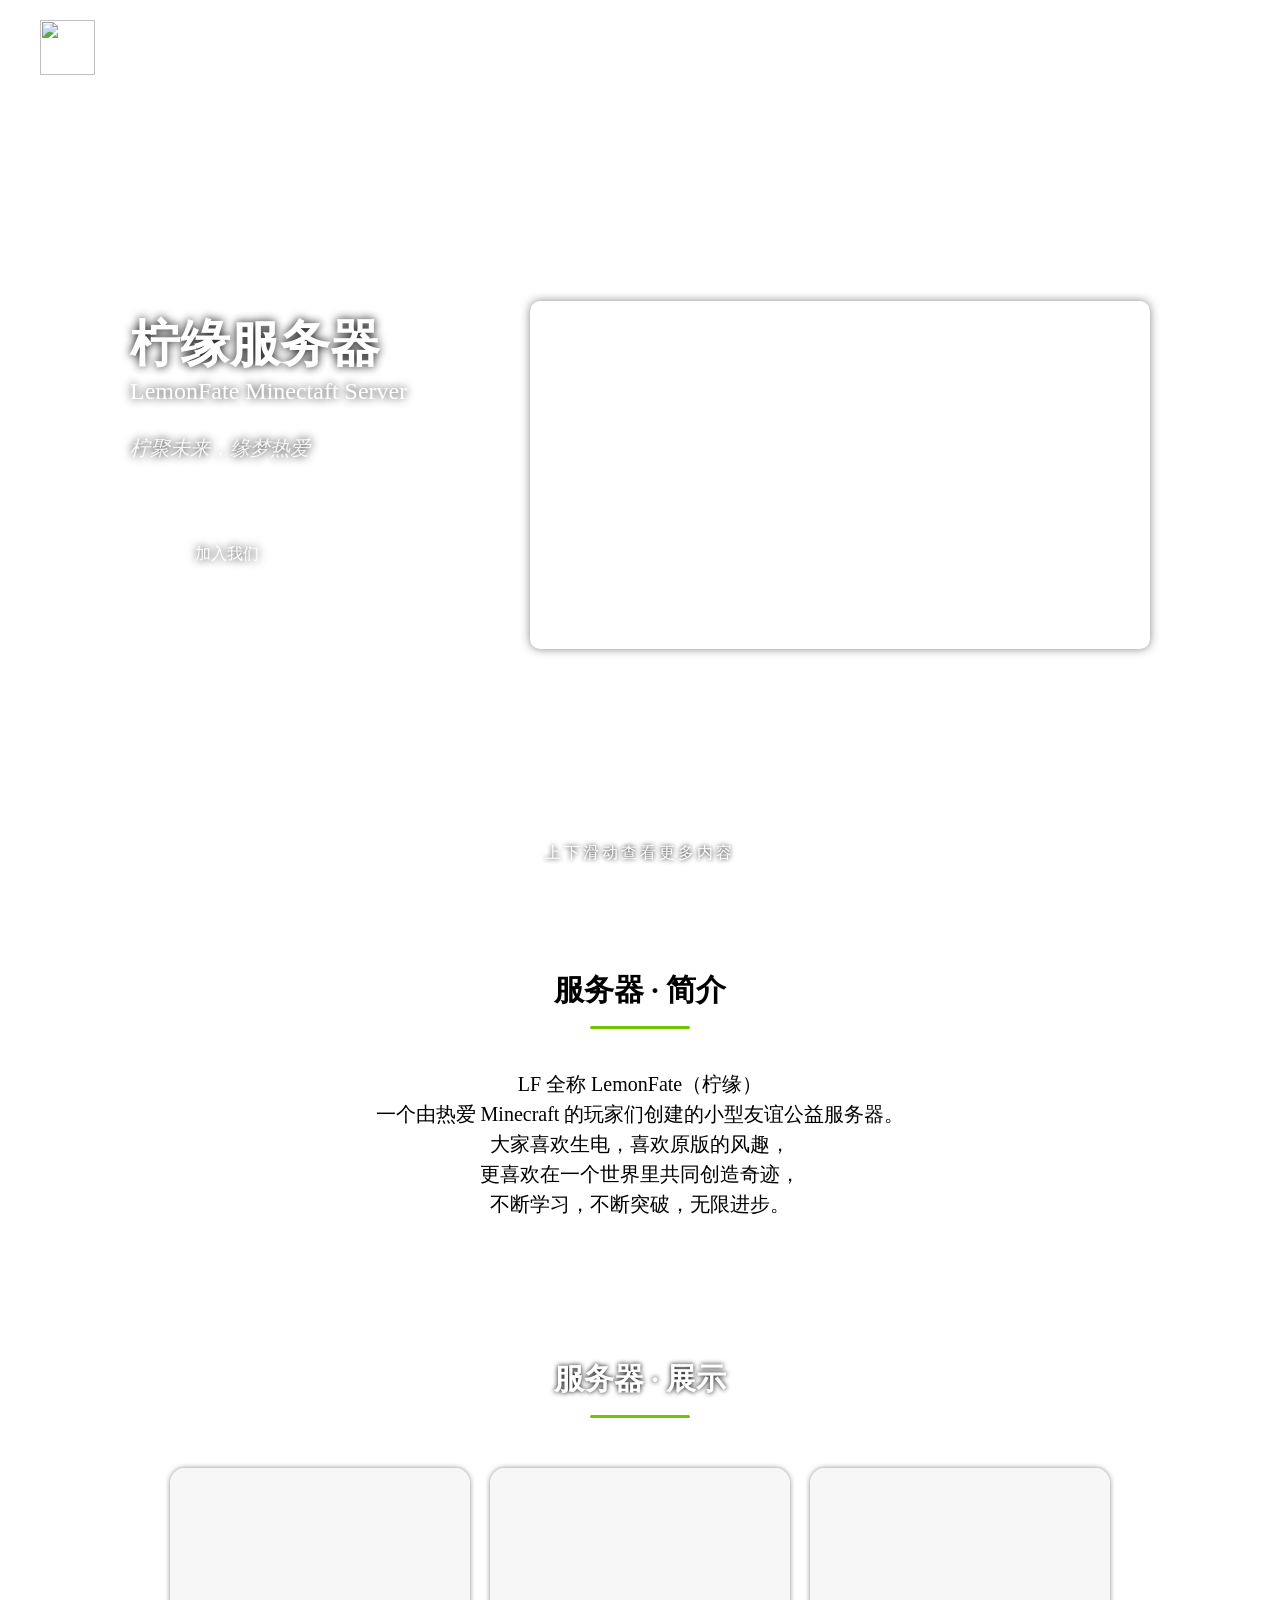
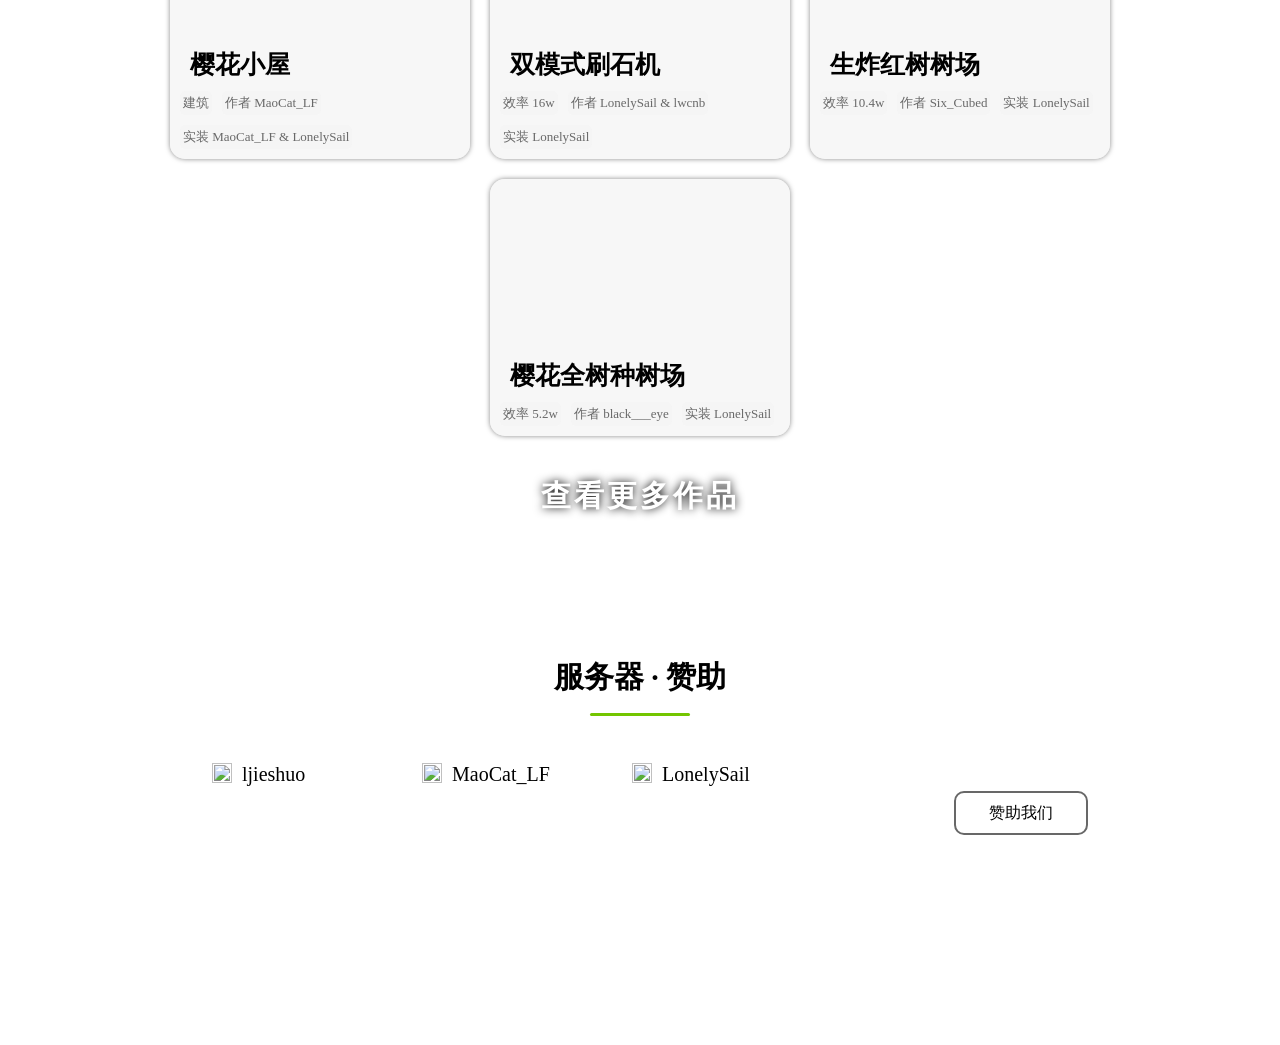
==== html/index.html @ 4860a998 "Rename Index.html to index.html" ====
<!DOCTYPE html>
<html lang='zh-cn'>

<head>
    <title>柠缘 LemonFate</title>
    <meta charset='Utf-8'>
    <link rel='icon' href='./Images/LOGO.PNG' type='image/x-icon'>
    <link rel='shortcut icon' href='./Images/LOGO.PNG' type='image/x-icon'>
    <link rel='stylesheet' href='./Index.css' type='text/css'>
</head>

<body>
    <div id='mask'></div>
    <div class='background'></div>
    <nav>
        <img src='./Images/Logo.png' draggable='false'>
        <div class='selection'>
            <a href='#home'>主页</a>
            <a href='#info'>简介</a>
            <a href='#show'>展示</a>
            <a href='#other'>其他</a>
            <!-- <a href=''>服内新闻</a> -->
            <!-- <a href=''>服内成员</a> -->
        </div>
        <!-- <a id='login'>登陆</a> -->
    </nav>
    <main>
        <section id='home'>
            <div class='content'>
                <span class='text'>
                    <h1>柠缘服务器</h1>
                    <h2>LemonFate Minectaft Server</h3>
                        <p>柠聚未来，缘梦热爱</p>
                        <a href='https://www.wjx.cn/vm/QD8YmvB.aspx'>加入我们</a>
                </span>
                <iframe src='https://player.bilibili.com/player.html?bvid=BV11P4y1k7uM&autoplay=0&poster=1' title='宣传视频'></iframe>
                <p id='tip'>上下滑动查看更多内容</p>
            </div>
        </section>
        <section id='info'>
            <h1 class='title'>服务器 · 简介</h1>
            <p>LF 全称 LemonFate（柠缘）</p>
            <p>一个由热爱 Minecraft 的玩家们创建的小型友谊公益服务器。</p>
            <p>大家喜欢生电，喜欢原版的风趣，</p>
            <p>更喜欢在一个世界里共同创造奇迹，</p>
            <p>不断学习，不断突破，无限进步。</p>
        </section>
        <section id='show'>
            <h1 class='title'>服务器 · 展示</h1>
            <div class='works'>
                <a class='card' href='https://www.bilibili.com/video/BV17h4y1F7K9/'>
                    <span style='background-image: url(./Images/Machines/4.png);'></span>
                    <h1>樱花小屋</h1>
                    <p>建筑</p>
                    <p>作者 MaoCat_LF</p>
                    <p>实装 MaoCat_LF & LonelySail</p>
                </a>
                <a class='card' href=''>
                    <span style='background-image: url(./Images/Machines/3.png);'></span>
                    <h1>双模式刷石机</h1>
                    <p>效率 16w</p>
                    <p>作者 LonelySail & lwcnb</p>
                    <p>实装 LonelySail</p>
                </a>
                <a class='card' href='https://www.bilibili.com/video/BV1ut4y1P7pu/' target='_blank'>
                    <span style='background-image: url(./Images/Machines/2.png);'></span>
                    <h1>生炸红树树场</h1>
                    <p>效率 10.4w</p>
                    <p>作者 Six_Cubed</p>
                    <p>实装 LonelySail</p>
                </a>
                <a class='card' href='https://www.bilibili.com/video/BV1Nh411K7u4/' target='_blank'>
                    <span style='background-image: url(./Images/Machines/1.png);'></span>
                    <h1>樱花全树种树场</h1>
                    <p>效率 5.2w</p>
                    <p>作者 black___eye</p>
                    <p>实装 LonelySail</p>
                </a>
            </div>
            <a href='' id='more'>查看更多作品</a>
        </section>
        <section id='other'>
            <!-- <h1 class='title'>服务器 · 留言</h1>
            <div class='messages' title='上下滑动查看更多留言'></div> -->
            <!-- <h1 class='title' style='margin-top: 100px;'>服务器 · 赞助</h1> -->
            <h1 class='title'>服务器 · 赞助</h1>
            <div class='content'>
                <div class='sponsors'>
                    <span><img src='http://lemonfate.cn:8123/tiles/faces/32x32/ljieshuo.png'>ljieshuo</span>
                    <span><img src='http://lemonfate.cn:8123/tiles/faces/32x32/MaoCat_LF.png'>MaoCat_LF</span>
                    <span><img src='http://lemonfate.cn:8123/tiles/faces/32x32/LonelySail.png'>LonelySail</span>
                </div>
                <a href='https://afdian.com/a/lemonfate'>赞助我们</a>
            </div>
        </section>
    </main>
    <footer>
        <div class='title'>鸣谢</div>
        <span>部署 by ljieshuo</span>
        <span>代码 by LonelySail</span>
        <span>设计 by MaoCat_LF</span>
    </footer>
</body>
<script src='./Index.js'></script>

</html>
---- html/Index.css ----
@keyframes flashing {
  50% {
    opacity: 0;
  }

  0%,
  100% {
    opacity: 1;
  }
}

::-webkit-scrollbar {
  display: none;
}

html {
  width: 100%;
  height: 100%;
}

body {
  margin: 0;
  width: 100%;
  height: 100%;
  user-select: none;
  scroll-behavior: smooth;
}

a {
  color: initial;
  text-decoration: none;
}

#mask {
  z-index: 10;
  backdrop-filter: blur(1px);
}

.background {
  z-index: 5;
  background-size: cover;
  background-repeat: no-repeat;
  background-position: center;
  background-image: url("./Images/Backgrounds/Main.jpg");
}

.background,
#mask {
  position: fixed;
  top: 0;
  left: 0;
  width: 100%;
  height: 100%;
}

nav {
  position: fixed;
  z-index: 20;
  width: 100%;
  height: 55px;
  padding: 20px 40px;
  transition: all 0.3s;
}

nav#float {
  top: 0;
  left: 0;
  backdrop-filter: blur(5px);
  background-color: #f5f5f5e0;
  box-shadow: 0 0 10px #686868;
}

nav img {
  width: 55px;
  height: 55px;
  float: left;
}

nav a {
  display: block;
  color: #ffffff;
  transition: all 0.5s;
  opacity: 0.7;
  font-size: 17px;
  line-height: 55px;
  margin-left: 25px;
  float: left;
}

nav a::after {
  content: "";
  opacity: 0;
  width: 0;
  height: 3px;
  display: block;
  position: relative;
  bottom: 12px;
  border-radius: 10px;
  transition: all 0.5s;
  background-color: #73c500;
  margin: 0 auto;
}

#float a {
  color: #000000;
}

nav a:hover {
  opacity: 1;
}

nav a:hover::after {
  opacity: 1;
  width: 75%;
}

nav #login {
  float: right;
  cursor: pointer;
  margin-right: 100px;
}

nav .selection {
  float: left;
  height: 55px;
}

nav .selection a:first-child {
  margin-left: 60px;
}

main section {
  z-index: 15;
  text-align: center;
  position: relative;
}

main section .title {
  font-size: 30px;
  margin-top: 0;
  margin-bottom: 40px;
}

main section .title::after {
  content: "";
  display: block;
  height: 3px;
  width: 100px;
  margin: 15px auto;
  border-radius: 10px;
  background-color: #73c500;
}

main #home {
  text-align: left;
  display: flex;
  color: #ffffff;
  width: 100%;
  height: 100vh;
  align-items: center;
  justify-content: center;
}

main #home .content {
  width: 100%;
  margin: 0 130px;
  margin-top: 50px;
  text-shadow: 0 0 10px #000000;
}

main #home .content .text {
  float: left;
  margin-top: 10px;
}

main #home .content .text h1 {
  margin: 0;
  font-size: 50px;
}

main #home .content .text h2 {
  margin: 0;
  font-weight: lighter;
}

main #home .content .text p {
  display: block;
  font-size: 20px;
  font-style: italic;
  color: #ffffffe0;
  margin-top: 30px;
  font-family: "仿宋", "serif";
}

main #home .content .text a {
  color: #ffffff;
  display: inline-block;
  padding: 5px 10px;
  margin-top: 50px;
  margin-left: 30px;
  width: 110px;
  height: 30px;
  text-transform: uppercase;
  line-height: 30px;
  text-align: center;
  border-radius: 10px;
  border: #ffffff solid 2px;
  transition: all 0.5s;
  background-size: 200% 100%;
  background-position: right bottom;
  background-image: linear-gradient(to right, #ffffff80 50%, transparent 50%);
}

main #home .content .text a:hover {
  backdrop-filter: blur(10px);
  background-position: left bottom;
  box-shadow: 0 0 10px #000000;
}

main #home .content iframe {
  float: right;
  border: none;
  border-radius: 10px;
  width: calc(100% - 400px);
  box-shadow: 0 0 10px #13131380;
}

main #home #tip {
  position: absolute;
  left: 0;
  bottom: 20px;
  width: 100%;
  text-align: center;
  letter-spacing: 3px;
  text-shadow: 0 0 5px #000000;
  animation: flashing 3s infinite;
}

main #info {
  padding: 70px 0;
  text-align: center;
  background-color: #ffffff;
}

main #info p {
  margin: 0;
  font-size: 20px;
  line-height: 30px;
}

main #show {
  padding: 70px 0;
}

main #show .title {
  color: #ffffff;
  text-shadow: 0 0 5px #000000;
}

main #show .works {
  width: 75%;
  margin: 0 auto;
  display: flex;
  flex-wrap: wrap;
  justify-content: center;
}

main #show .works .card {
  width: 300px;
  text-align: left;
  margin: 10px;
  border-radius: 15px;
  transition: all 0.3s;
  backdrop-filter: blur(5px);
  background-color: #f5f5f5c7;
  box-shadow: 0 0 5px #13131380;
}

main #show .works .card:hover {
  box-shadow: 0 0 15px #000000;
}

main #show .works .card span {
  display: block;
  width: 100%;
  height: 160px;
  border-top-left-radius: 10px;
  border-top-right-radius: 10px;
  background-size: cover;
  background-repeat: no-repeat;
  background-position: center;
  background-image: url("./Images/Backgrounds/Main.jpg");
}

main #show .works .card h1 {
  font-size: 25px;
  margin-top: 20px;
  margin-left: 20px;
  margin-bottom: 10px;
}

main #show .works .card p {
  display: block;
  color: #686868;
  background-color: #f5f5f5;
  padding: 3px;
  font-size: 13px;
  margin: 0;
  margin-left: 10px;
  margin-bottom: 10px;
  float: left;
  border-radius: 5px;
  transition: all 0.3s;
}

main #show .works .card p:hover {
  color: #000000;
}

main #show #more {
  color: #ffffff;
  font-size: 30px;
  font-weight: bold;
  display: inline-block;
  margin-top: 30px;
  letter-spacing: 3px;
  text-shadow: 0 0 10px #000000;
}

main #show #more::before {
  content: "「";
  opacity: 0;
  margin-right: 40px;
  transition: all 0.5s;
}

main #show #more::after {
  content: "」";
  opacity: 0;
  margin-left: 40px;
  transition: all 0.5s;
}

main #show #more:hover::before {
  opacity: 1;
  margin-right: 10px;
}

main #show #more:hover::after {
  opacity: 1;
  margin-left: 10px;
}

main #other {
  padding: 70px 0;
  background-color: #ffffff;
}

main #other .messages {
  text-align: left;
  width: 50%;
  height: 350px;
  padding: 10px 30px;
  border-radius: 10px;
  margin: 0 auto;
  overflow: scroll;
  box-shadow: inset 0 0 10px #13131380;
}

main #other .messages p {
  color: #686868;
}

main #other .messages p::after {
  content: "";
  display: block;
  height: 2px;
  width: 100%;
  position: relative;
  top: 8px;
  background-color: #73c50080;
}

main #other .messages p:last-child:after {
  content: none;
}

main #other .messages p span {
  margin-left: 20px;
  color: #000000;
}

main #other .messages p span::after {
  content: "：";
}

main #other .content {
  width: 70%;
  margin: 0 auto;
  text-align: right;
}

main #other .content .sponsors {
  display: flex;
  flex-wrap: wrap;
  justify-content: left;
}

main #other .content .sponsors span {
  display: block;
  text-align: left;
  width: 170px;
  font-size: 20px;
  margin: 5px 20px;
  font-weight: lighter;
}

main #other .content .sponsors span img {
  width: 20px;
  height: 20px;
  margin-right: 10px;
  position: relative;
  top: 2px;
}

main #other .content a {
  display: inline-block;
  padding: 5px 10px;
  margin-left: 30px;
  width: 110px;
  height: 30px;
  text-transform: uppercase;
  line-height: 30px;
  text-align: center;
  border-radius: 10px;
  border: #686868 solid 2px;
  transition: all 0.5s;
  background-size: 200% 100%;
  background-position: right bottom;
  background-image: linear-gradient(to right, #68686850 50%, transparent 50%);
}

main #other .content a:hover {
  background-position: left bottom;
  box-shadow: 0 0 10px #686868;
}

footer {
  position: relative;
  z-index: 20;
  padding: 30px 300px;
  backdrop-filter: blur(5px);
}

footer .title {
  color: #ffffff;
  letter-spacing: 10px;
  margin-left: 5px;
  margin-bottom: 5px;
}

footer span {
  color: #ffffff80;
  font-size: 13px;
  display: block;
}
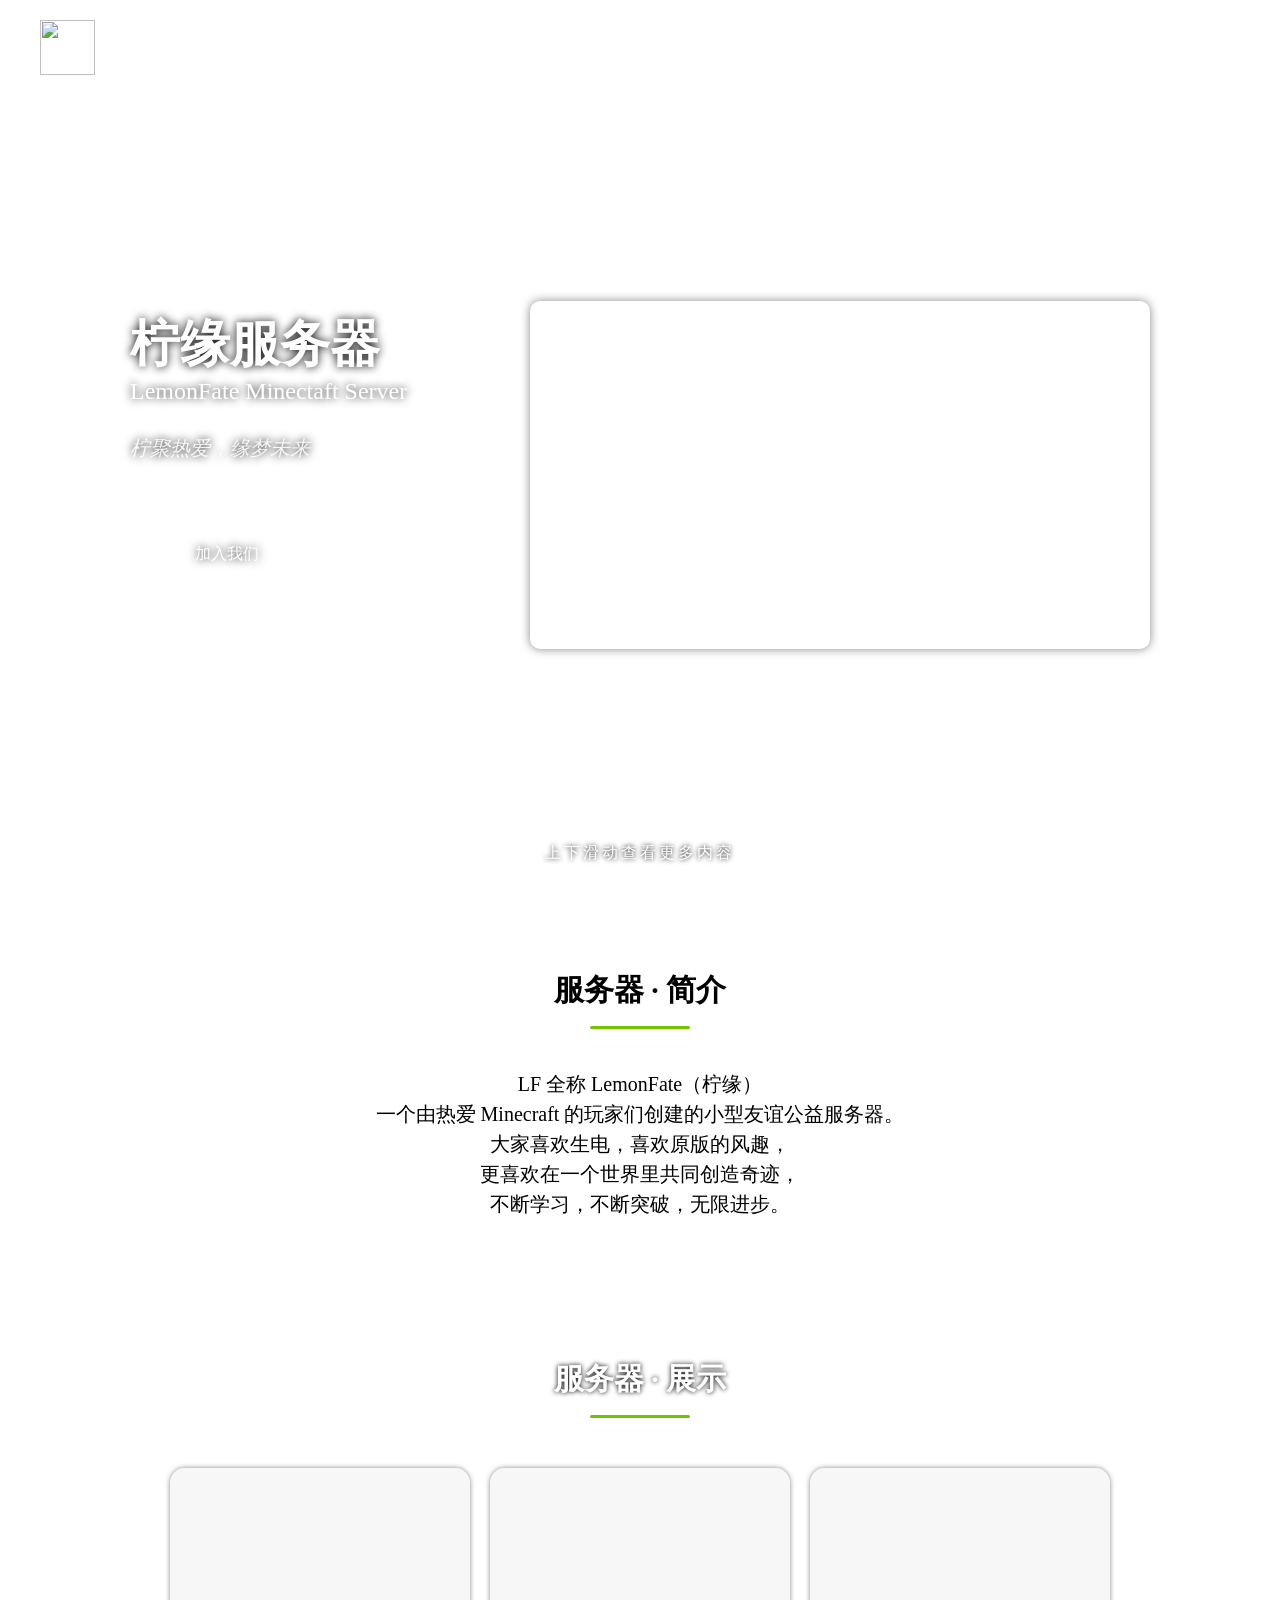
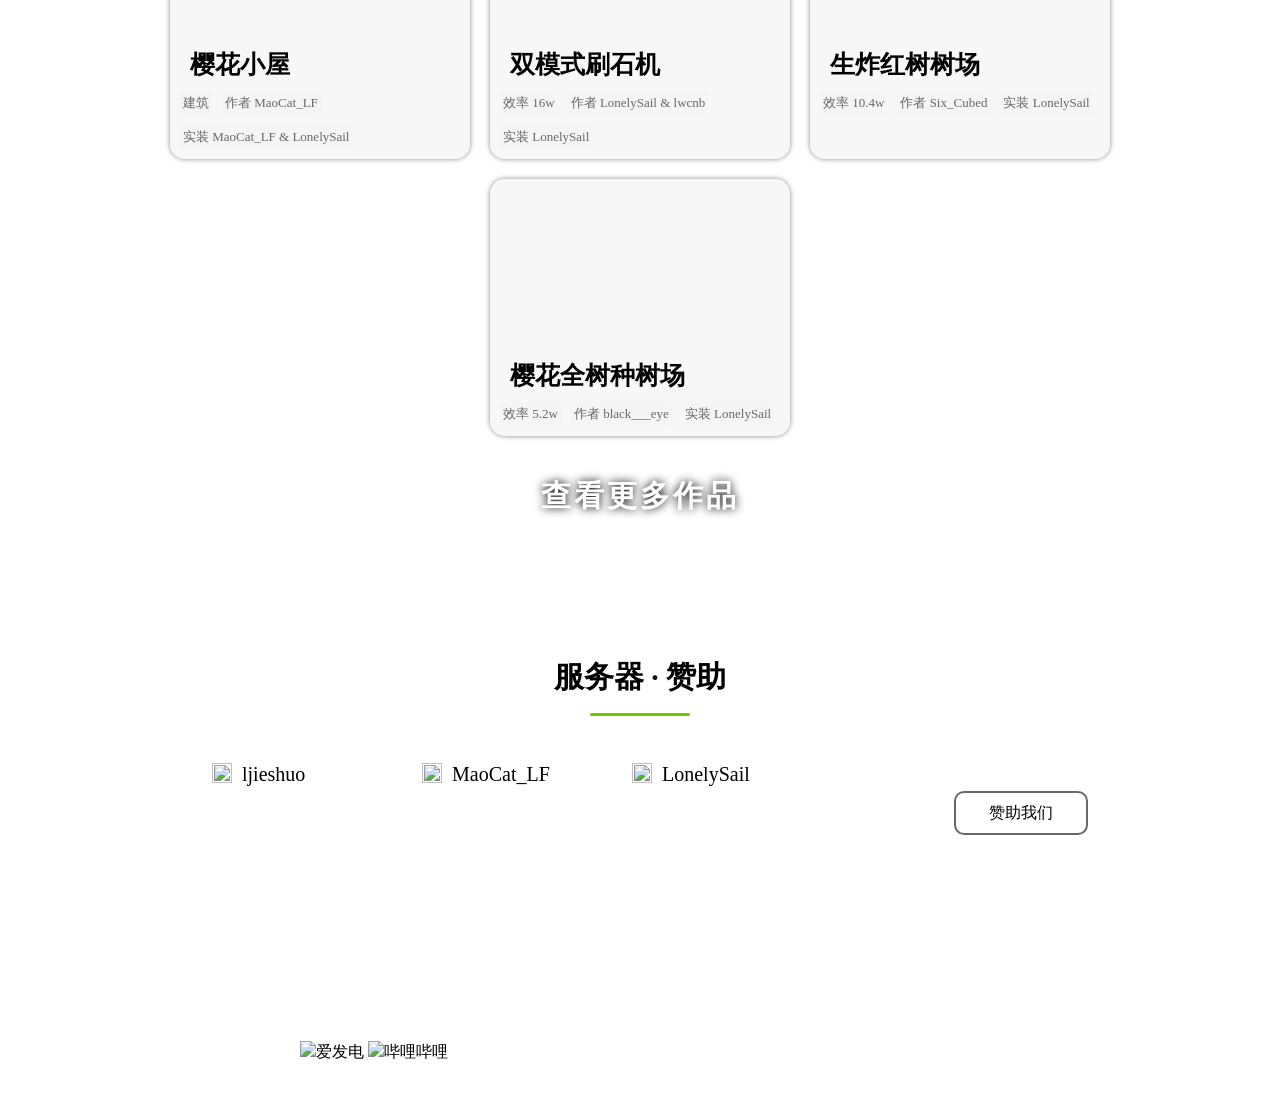
==== commit fdb2a760: "awa" ====
--- a/html/index.html
+++ b/html/index.html
@@ -2,10 +2,10 @@
 <html lang='zh-cn'>
 
 <head>
-    <title>柠缘 LemonFate</title>
+    <title>柠缘生电服 | LemonFate</title>
     <meta charset='Utf-8'>
-    <link rel='icon' href='./Images/LOGO.PNG' type='image/x-icon'>
-    <link rel='shortcut icon' href='./Images/LOGO.PNG' type='image/x-icon'>
+    <link rel='icon' href='./Images/Logo.png' type='image/x-icon'>
+    <link rel='shortcut icon' href='./Images/Logo.png' type='image/x-icon'>
     <link rel='stylesheet' href='./Index.css' type='text/css'>
 </head>
 
@@ -15,10 +15,10 @@
     <nav>
         <img src='./Images/Logo.png' draggable='false'>
         <div class='selection'>
-            <a href='#home'>主页</a>
-            <a href='#info'>简介</a>
-            <a href='#show'>展示</a>
-            <a href='#other'>其他</a>
+            <a scroll_target='#home'>主页</a>
+            <a scroll_target='#info'>简介</a>
+            <a scroll_target='#show'>展示</a>
+            <a scroll_target='#other'>其他</a>
             <!-- <a href=''>服内新闻</a> -->
             <!-- <a href=''>服内成员</a> -->
         </div>
@@ -30,9 +30,10 @@
                 <span class='text'>
                     <h1>柠缘服务器</h1>
                     <h2>LemonFate Minectaft Server</h3>
-                        <p>柠聚未来，缘梦热爱</p>
+                        <p>柠聚热爱，缘梦未来</p>
                         <a href='https://www.wjx.cn/vm/QD8YmvB.aspx'>加入我们</a>
                 </span>
+                <!-- <iframe src='' title='宣传视频'></iframe> -->
                 <iframe src='https://player.bilibili.com/player.html?bvid=BV11P4y1k7uM&autoplay=0&poster=1' title='宣传视频'></iframe>
                 <p id='tip'>上下滑动查看更多内容</p>
             </div>
@@ -48,14 +49,14 @@
         <section id='show'>
             <h1 class='title'>服务器 · 展示</h1>
             <div class='works'>
-                <a class='card' href='https://www.bilibili.com/video/BV17h4y1F7K9/'>
+                <a class='card' href='https://www.bilibili.com/video/BV17h4y1F7K9/' target='_blank'>
                     <span style='background-image: url(./Images/Machines/4.png);'></span>
                     <h1>樱花小屋</h1>
                     <p>建筑</p>
                     <p>作者 MaoCat_LF</p>
                     <p>实装 MaoCat_LF & LonelySail</p>
                 </a>
-                <a class='card' href=''>
+                <a class='card'>
                     <span style='background-image: url(./Images/Machines/3.png);'></span>
                     <h1>双模式刷石机</h1>
                     <p>效率 16w</p>
@@ -77,7 +78,7 @@
                     <p>实装 LonelySail</p>
                 </a>
             </div>
-            <a href='' id='more'>查看更多作品</a>
+            <a id='more'>查看更多作品</a>
         </section>
         <section id='other'>
             <!-- <h1 class='title'>服务器 · 留言</h1>
@@ -90,16 +91,28 @@
                     <span><img src='http://lemonfate.cn:8123/tiles/faces/32x32/MaoCat_LF.png'>MaoCat_LF</span>
                     <span><img src='http://lemonfate.cn:8123/tiles/faces/32x32/LonelySail.png'>LonelySail</span>
                 </div>
-                <a href='https://afdian.com/a/lemonfate'>赞助我们</a>
+                <a href='https://afdian.net/a/lemonfate'>赞助我们</a>
             </div>
         </section>
     </main>
     <footer>
-        <div class='title'>鸣谢</div>
-        <span>部署 by ljieshuo</span>
-        <span>代码 by LonelySail</span>
-        <span>设计 by MaoCat_LF</span>
+        <section id='thank'>
+            <div class='title'>鸣谢</div>
+            <span>部署 by ljieshuo</span>
+            <span>代码 by LonelySail</span>
+            <span>设计 by MaoCat_LF</span>
+        </section>
+        <section id='account'>
+            <div class='title'>联系方式</div>
+            <a href='https://afdian.com/a/lemonfate' target='_blank'>
+                <img src='https://static.afdiancdn.com/favicon.ico' draggable='false'>爱发电
+            </a>
+            <a href='https://space.bilibili.com/3493081101895703' target='_blank'>
+                <img src='https://www.bilibili.com/favicon.ico' draggable='false'>哔哩哔哩
+            </a>
+        </div>
     </footer>
+<script type="module" src="https://static.cloudflareinsights.com/beacon.min.js/vce701823e78c4301a35b7e07294d87301792088814092" integrity="sha512-UKNk8GbxkABxKcXYuLkO16EleLGUkcvJWtpSNmExE0Too3ZaFAxTscNWEc1OdAv5/BikHawapSCaiD2XCmp+Bw==" data-cf-beacon='{"version":"2024.11.0","token":"1c94a08817674f70b420d94d1df5c184","r":1,"spa":2}' crossorigin="anonymous"></script>
 </body>
 <script src='./Index.js'></script>
 
